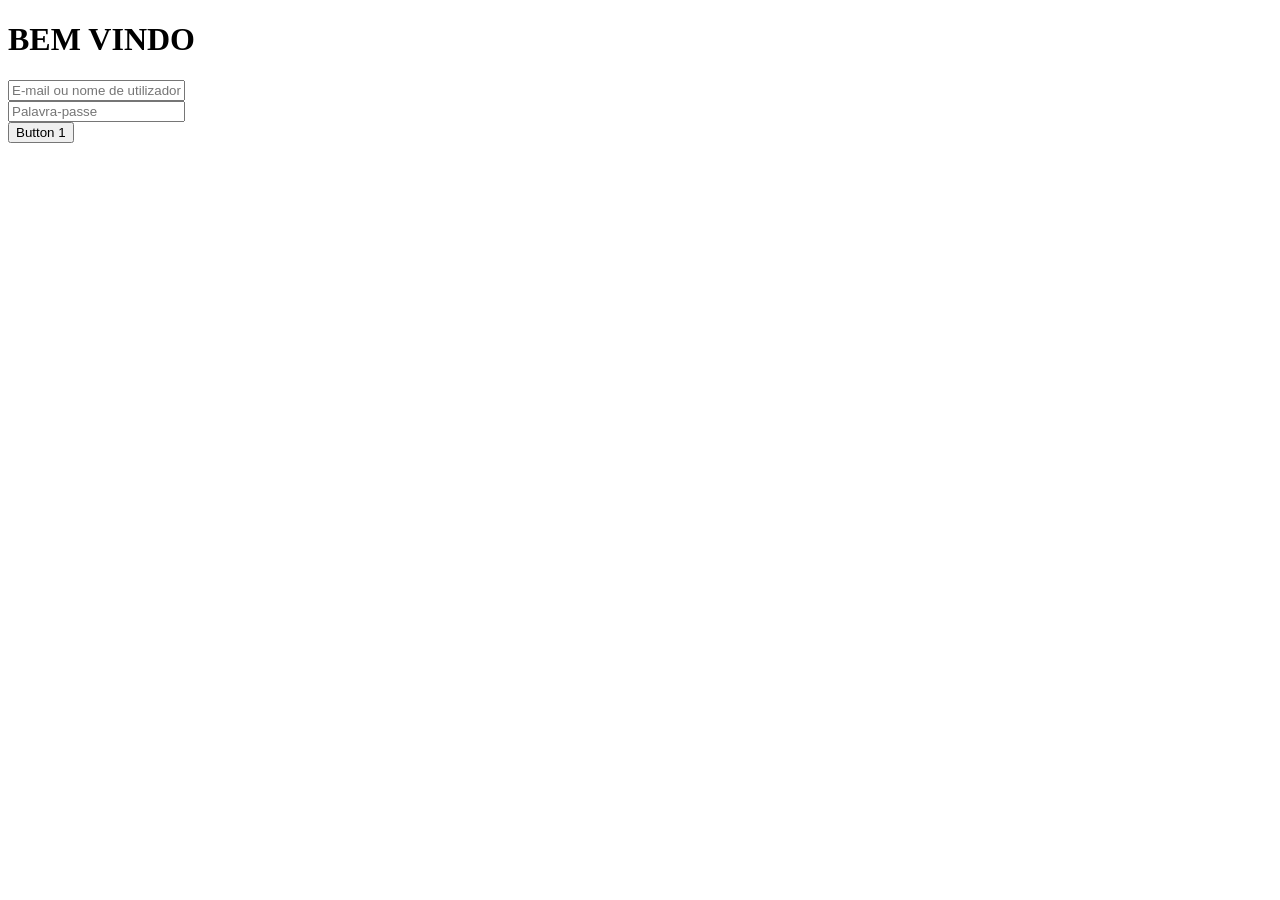
==== index.html @ 0e2a197d "Pastas" ====
<!DOCTYPE html>
<html lang="pt">
<head>
  <meta charset="UTF-8">
  <title>Login</title>
  <link rel="stylesheet" href="index.css">
</head>
<body>
  <div class="line1"></div>
  <div class="line2"></div>
  <div class="diamond"></div>
  <div class="circle"></div>

  <div class="login-box">
    <h1>BEM VINDO</h1>
    <input type="text" placeholder="E-mail ou nome de utilizador">
    <div class="password-container">
      <input type="password" placeholder="Palavra-passe">
      <div class="eye"></div>
    </div>
    <button>Button 1</button>
  </div>
</body>
</html>
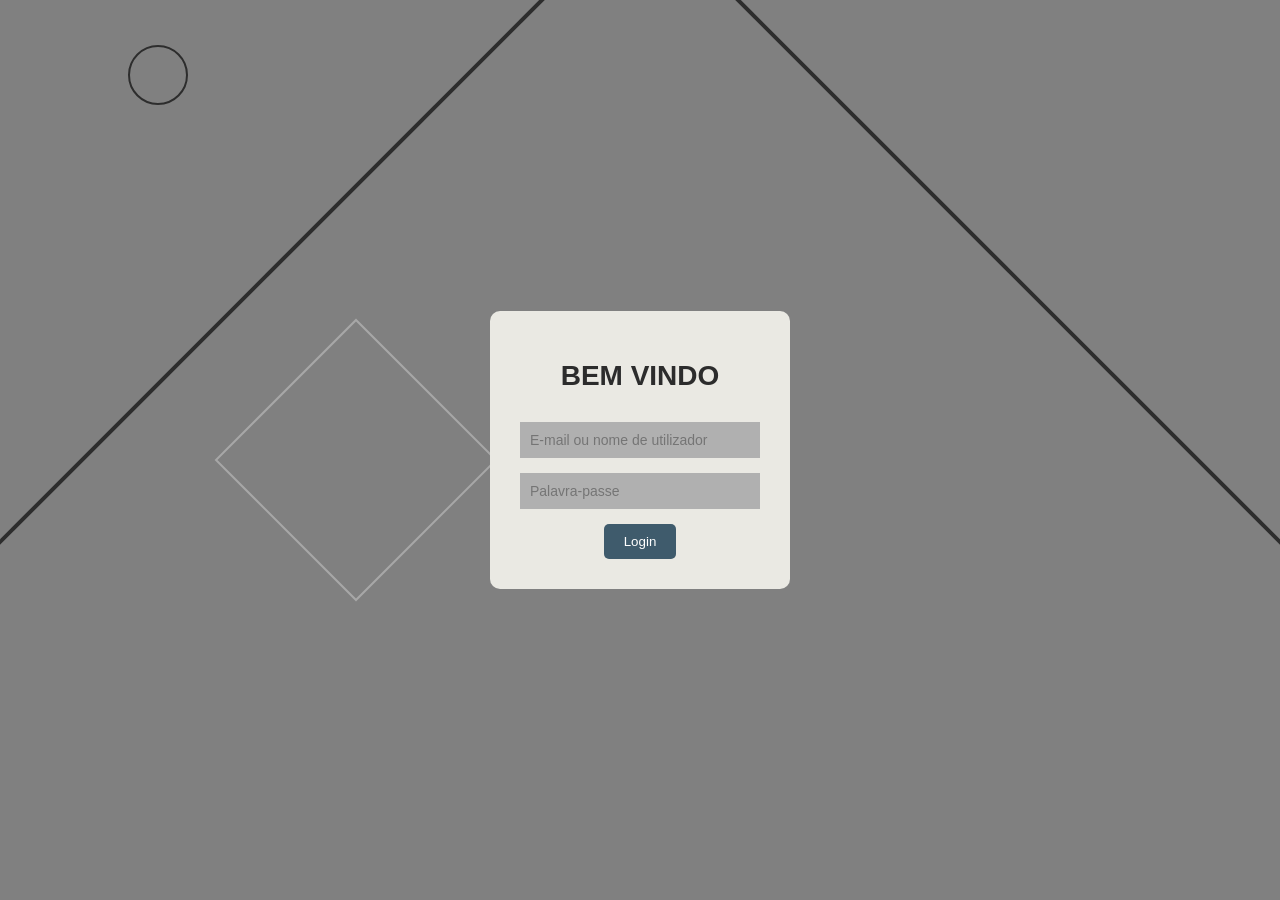
==== commit 20184c70: "Funcionarios e Index" ====
--- a/index.html
+++ b/index.html
@@ -3,7 +3,7 @@
 <head>
   <meta charset="UTF-8">
   <title>Login</title>
-  <link rel="stylesheet" href="index.css">
+  <link rel="stylesheet" href="styles/index.css">
 </head>
 <body>
   <div class="line1"></div>
@@ -18,7 +18,7 @@
       <input type="password" placeholder="Palavra-passe">
       <div class="eye"></div>
     </div>
-    <button>Button 1</button>
+    <button>Login</button>
   </div>
 </body>
 </html>
--- a/styles/index.css
+++ b/styles/index.css
@@ -0,0 +1,107 @@
+* {
+  box-sizing: border-box;
+  font-family: Arial, sans-serif;
+}
+
+body {
+  margin: 0;
+  background-color: #808080; /* cinza */
+  display: flex;
+  justify-content: center;
+  align-items: center;
+  height: 100vh;
+  position: relative;
+}
+
+/* Formas geométricas */
+.line1, .line2, .diamond, .circle {
+  position: absolute;
+  border: 2px solid #2d2d2d;
+}
+
+.line1 {
+  width: 200%;
+  transform: rotate(45deg);
+  top: -100px;
+  left: -50%;
+}
+
+.line2 {
+  width: 200%;
+  transform: rotate(-45deg);
+  top: -100px;
+  left: -50%;
+}
+
+.diamond {
+  width: 200px;
+  height: 200px;
+  transform: rotate(45deg);
+  border-color: rgba(255,255,255,0.3);
+  top: 40%;
+  left: 20%;
+}
+
+.circle {
+  width: 60px;
+  height: 60px;
+  border-radius: 50%;
+  top: 5%;
+  left: 10%;
+}
+
+.login-box {
+  background-color: #eae9e3;
+  padding: 30px;
+  border-radius: 10px;
+  z-index: 2;
+  width: 300px;
+  text-align: center;
+}
+
+.login-box h1 {
+  margin-bottom: 30px;
+  font-size: 28px;
+  color: #2c2c2c;
+}
+
+.login-box input {
+  width: 100%;
+  padding: 10px;
+  margin-bottom: 15px;
+  border: none;
+  background-color: #b0b0b0;
+  color: #fff;
+  font-size: 14px;
+}
+
+.password-container {
+  position: relative;
+}
+
+.password-container input {
+  background-color: #b0b0b0;
+  padding-right: 40px;
+}
+
+.password-container .eye {
+  position: absolute;
+  right: 10px;
+  top: 10px;
+  width: 20px;
+  height: 20px;
+  background-color: #ccc;
+  mask: url('https://www.svgrepo.com/show/500199/eye-off.svg') no-repeat center;
+  -webkit-mask: url('https://www.svgrepo.com/show/500199/eye-off.svg') no-repeat center;
+  mask-size: contain;
+  -webkit-mask-size: contain;
+}
+
+.login-box button {
+  background-color: #3f5b6c;
+  color: white;
+  border: none;
+  padding: 10px 20px;
+  border-radius: 5px;
+  cursor: pointer;
+}
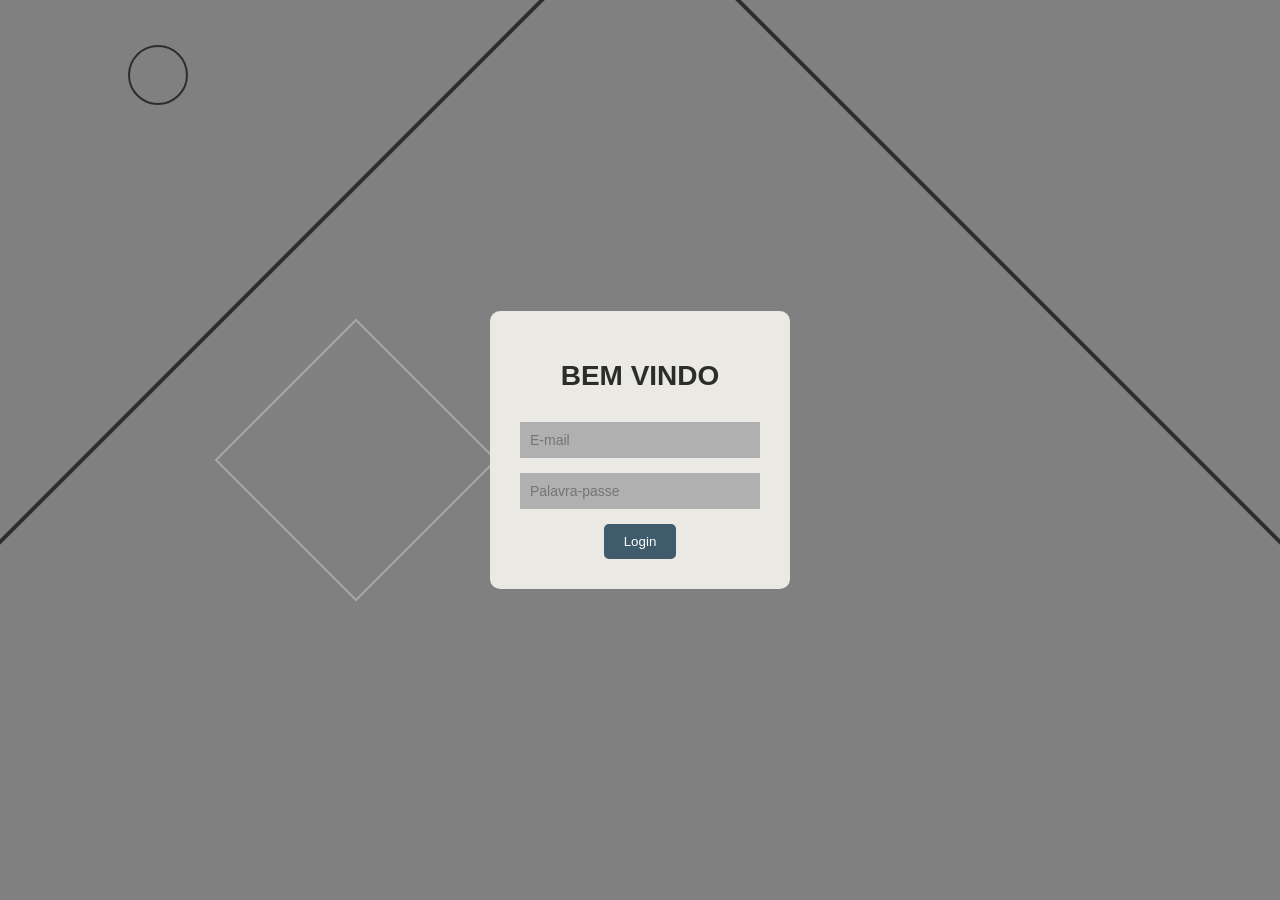
==== commit d3850a1b: "Paginas Feitas" ====
--- a/index.html
+++ b/index.html
@@ -13,7 +13,7 @@
 
   <div class="login-box">
     <h1>BEM VINDO</h1>
-    <input type="text" placeholder="E-mail ou nome de utilizador">
+    <input type="text" placeholder="E-mail">
     <div class="password-container">
       <input type="password" placeholder="Palavra-passe">
       <div class="eye"></div>
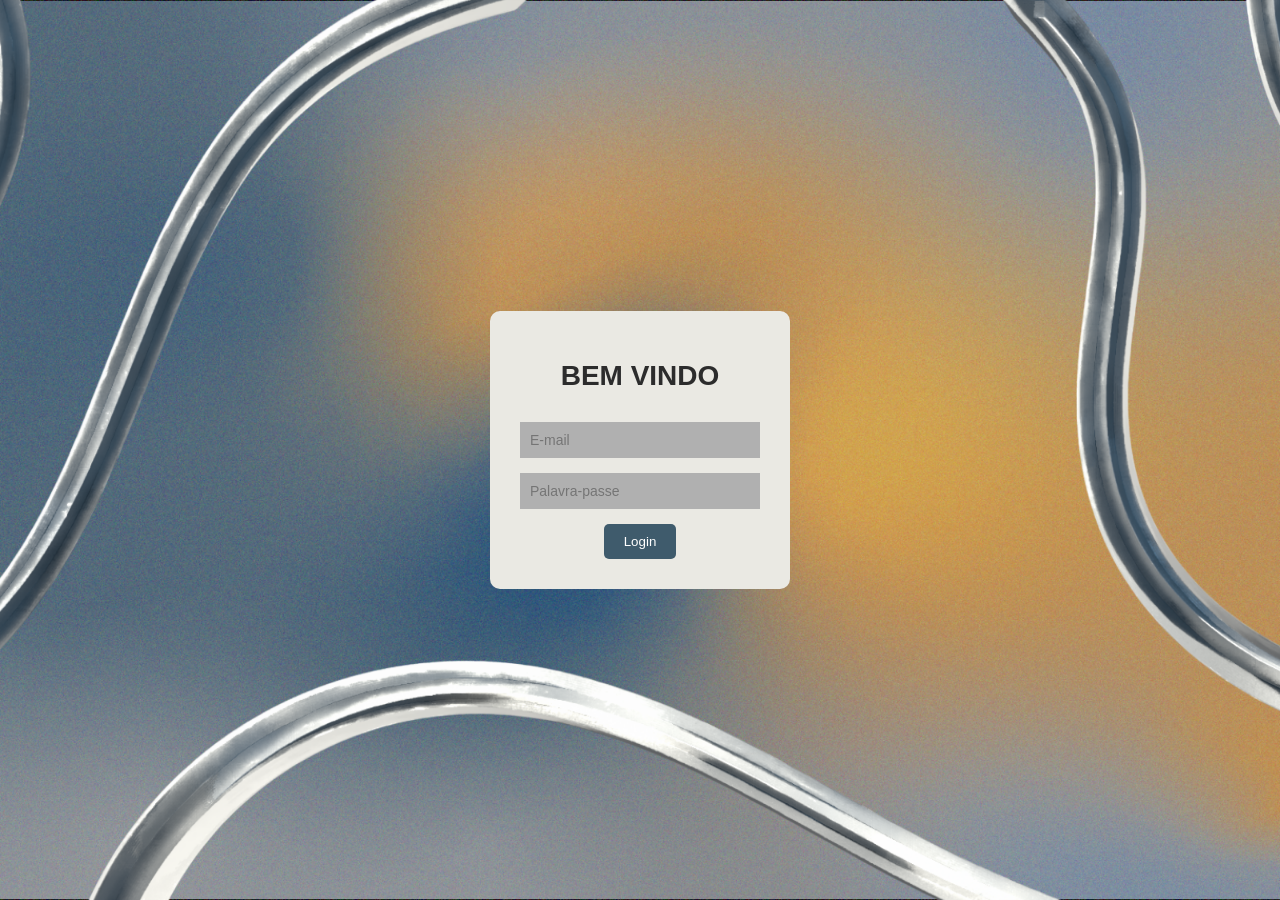
==== commit 18fbdf5f: "Imagem fundo login" ====
--- a/index.html
+++ b/index.html
@@ -1,24 +1,22 @@
 <!DOCTYPE html>
 <html lang="pt">
 <head>
-  <meta charset="UTF-8">
+  <meta charset="UTF-8" />
   <title>Login</title>
-  <link rel="stylesheet" href="styles/index.css">
+  <link rel="stylesheet" href="styles/index.css" />
 </head>
 <body>
-  <div class="line1"></div>
-  <div class="line2"></div>
-  <div class="diamond"></div>
-  <div class="circle"></div>
 
-  <div class="login-box">
+  <form method="POST" action="scripts/login.php" class="login-box" id="loginForm">
     <h1>BEM VINDO</h1>
-    <input type="text" placeholder="E-mail">
+    <input type="text" name="email" placeholder="E-mail" />
     <div class="password-container">
-      <input type="password" placeholder="Palavra-passe">
+      <input type="password" name="password" placeholder="Palavra-passe" />
       <div class="eye"></div>
     </div>
-    <button>Login</button>
-  </div>
+    <button type="submit">Login</button>
+  </form>
+
+  <script src="scripts/valida_login.js"></script>
 </body>
-</html>
+</html>
--- a/styles/index.css
+++ b/styles/index.css
@@ -5,49 +5,13 @@
 
 body {
   margin: 0;
-  background-color: #808080; /* cinza */
+  background: url('../images/Login_background.png') no-repeat center center fixed;
+  background-size: cover;
   display: flex;
   justify-content: center;
   align-items: center;
   height: 100vh;
   position: relative;
-}
-
-/* Formas geométricas */
-.line1, .line2, .diamond, .circle {
-  position: absolute;
-  border: 2px solid #2d2d2d;
-}
-
-.line1 {
-  width: 200%;
-  transform: rotate(45deg);
-  top: -100px;
-  left: -50%;
-}
-
-.line2 {
-  width: 200%;
-  transform: rotate(-45deg);
-  top: -100px;
-  left: -50%;
-}
-
-.diamond {
-  width: 200px;
-  height: 200px;
-  transform: rotate(45deg);
-  border-color: rgba(255,255,255,0.3);
-  top: 40%;
-  left: 20%;
-}
-
-.circle {
-  width: 60px;
-  height: 60px;
-  border-radius: 50%;
-  top: 5%;
-  left: 10%;
 }
 
 .login-box {
